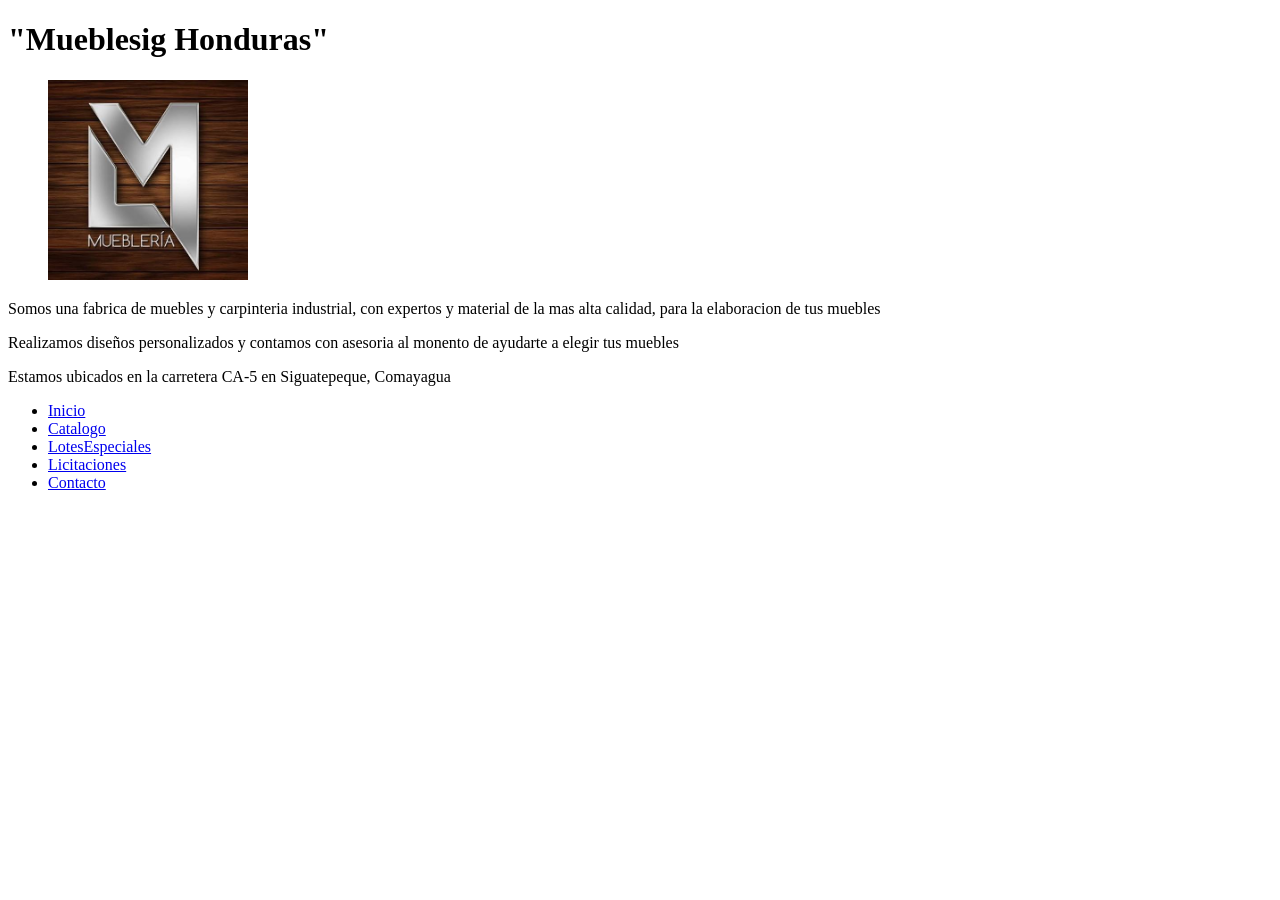
==== index.html @ 45f505d8 "Primer commit con inicio y menu" ====
<!DOCTYPE html>
<html lang="es">
<head>
    <meta charset="UTF-8">
    <meta name="viewport" content="width=device-width, initial-scale=1.0">
    <title>Mueblesig Honduras</title>
</head>
<body>
    <header>
        
        <h1>"Mueblesig Honduras"</h1>
        <figure>
            <img src="img/logo.jfif" alt="Imagen del logo de nuesta Fabrica de muebles" width="200">
        </figure>
        <p>Somos una fabrica de muebles y carpinteria industrial, con expertos y material de la mas alta calidad, para la elaboracion de tus muebles</p>
        <p>Realizamos diseños personalizados y contamos con asesoria al monento de ayudarte a elegir tus muebles</p>
        <p>Estamos ubicados en la carretera CA-5 en Siguatepeque, Comayagua</p>
        
    </header>

    <nav>
        <ul>
            <li><a href="index.html">Inicio</a></li>
            <li><a href="Catalogo.html">Catalogo</a></li>
            <li><a href="LotesEspeciales.html">LotesEspeciales</a></li>
            <li><a href="Licitaciones.html">Licitaciones</a></li>
            <li><a href="Contacto.html">Contacto</a></li>
        </ul>
    </nav>

    
    
</body>
</html>
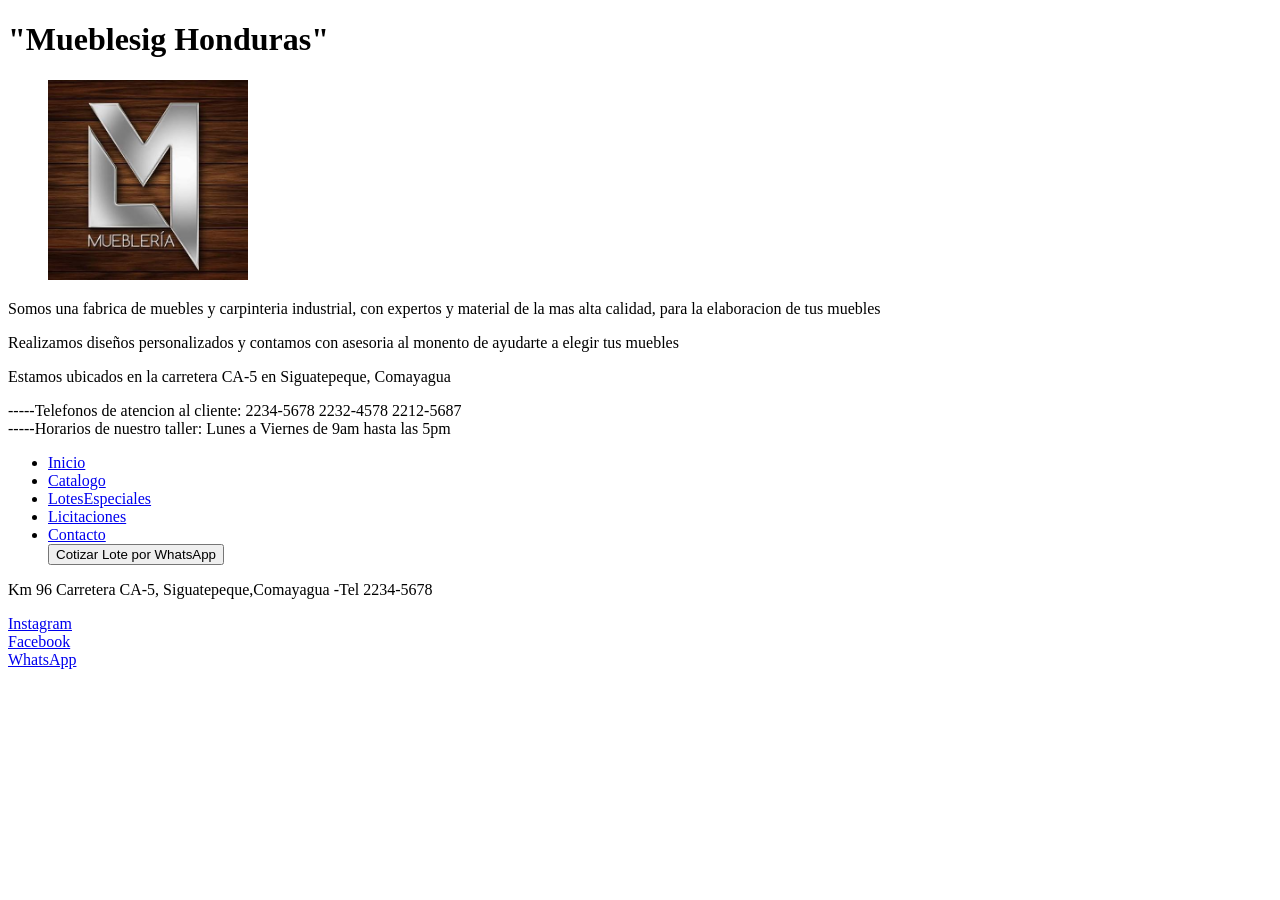
==== commit 56c6e04e: "Avance del catalogo" ====
--- a/index.html
+++ b/index.html
@@ -15,8 +15,13 @@
         <p>Somos una fabrica de muebles y carpinteria industrial, con expertos y material de la mas alta calidad, para la elaboracion de tus muebles</p>
         <p>Realizamos diseños personalizados y contamos con asesoria al monento de ayudarte a elegir tus muebles</p>
         <p>Estamos ubicados en la carretera CA-5 en Siguatepeque, Comayagua</p>
+        <span>-----Telefonos de atencion al cliente: 2234-5678 2232-4578 2212-5687 </span>
+        <br>
+        <span>-----Horarios de nuestro taller: Lunes a Viernes de 9am hasta las 5pm</span>
         
     </header>
+
+    <main>
 
     <nav>
         <ul>
@@ -25,10 +30,23 @@
             <li><a href="LotesEspeciales.html">LotesEspeciales</a></li>
             <li><a href="Licitaciones.html">Licitaciones</a></li>
             <li><a href="Contacto.html">Contacto</a></li>
+            <button type="button">Cotizar Lote por WhatsApp</button>
         </ul>
     </nav>
+
+    </main>
 
     
     
 </body>
+
+<footer>
+    <p>Km 96 Carretera CA-5, Siguatepeque,Comayagua -Tel 2234-5678</p>
+    <a href="mueblesig.ig">Instagram</a>
+    <br>
+    <a href="mueblesig.facebbok">Facebook</a>
+    <br>
+    <a href="mueblesig.wp">WhatsApp</a>
+
+</footer>
 </html>
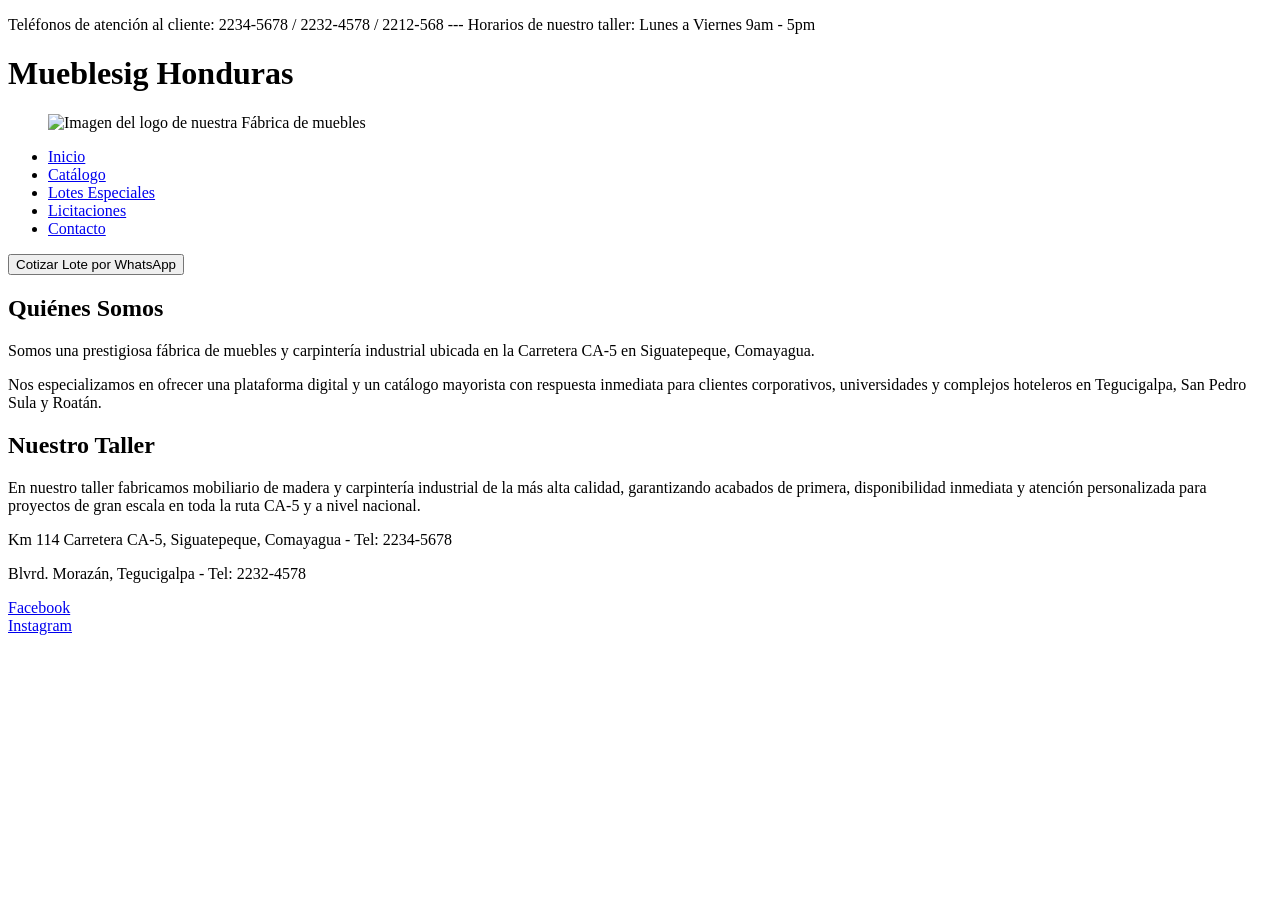
==== commit ca5df6e1: "Archivo index completado" ====
--- a/index.html
+++ b/index.html
@@ -7,46 +7,46 @@
 </head>
 <body>
     <header>
+        <p>Teléfonos de atención al cliente: 2234-5678 / 2232-4578 / 2212-568 --- Horarios de nuestro taller: Lunes a Viernes 9am - 5pm</p>
+
+        <h1>Mueblesig Honduras</h1>
         
-        <h1>"Mueblesig Honduras"</h1>
         <figure>
-            <img src="img/logo.jfif" alt="Imagen del logo de nuesta Fabrica de muebles" width="200">
+            <img src="img/logo.jpg" alt="Imagen del logo de nuestra Fábrica de muebles" width="200" height="200">
         </figure>
-        <p>Somos una fabrica de muebles y carpinteria industrial, con expertos y material de la mas alta calidad, para la elaboracion de tus muebles</p>
-        <p>Realizamos diseños personalizados y contamos con asesoria al monento de ayudarte a elegir tus muebles</p>
-        <p>Estamos ubicados en la carretera CA-5 en Siguatepeque, Comayagua</p>
-        <span>-----Telefonos de atencion al cliente: 2234-5678 2232-4578 2212-5687 </span>
-        <br>
-        <span>-----Horarios de nuestro taller: Lunes a Viernes de 9am hasta las 5pm</span>
-        
+
+        <nav>
+            <ul>
+                <li><a href="index.html">Inicio</a></li>
+                <li><a href="Catalogo.html">Catálogo</a></li>
+                <li><a href="LotesEspeciales.html">Lotes Especiales</a></li>
+                <li><a href="Licitaciones.html">Licitaciones</a></li>
+                <li><a href="Contacto.html">Contacto</a></li>
+            </ul>
+            
+            <button type="button">Cotizar Lote por WhatsApp</button>
+        </nav>
     </header>
 
     <main>
+        <section>
+            <h2>Quiénes Somos</h2>
+            <p>Somos una prestigiosa fábrica de muebles y carpintería industrial ubicada en la Carretera CA-5 en Siguatepeque, Comayagua.</p>
+            <p>Nos especializamos en ofrecer una plataforma digital y un catálogo mayorista con respuesta inmediata para clientes corporativos, universidades y complejos hoteleros en Tegucigalpa, San Pedro Sula y Roatán.</p>
+        </section>
 
-    <nav>
-        <ul>
-            <li><a href="index.html">Inicio</a></li>
-            <li><a href="Catalogo.html">Catalogo</a></li>
-            <li><a href="LotesEspeciales.html">LotesEspeciales</a></li>
-            <li><a href="Licitaciones.html">Licitaciones</a></li>
-            <li><a href="Contacto.html">Contacto</a></li>
-            <button type="button">Cotizar Lote por WhatsApp</button>
-        </ul>
-    </nav>
-
+        <section>
+            <h2>Nuestro Taller</h2>
+            <p>En nuestro taller fabricamos mobiliario de madera y carpintería industrial de la más alta calidad, garantizando acabados de primera, disponibilidad inmediata y atención personalizada para proyectos de gran escala en toda la ruta CA-5 y a nivel nacional.</p>
+        </section>
     </main>
 
-    
-    
+    <footer>
+        <p>Km 114 Carretera CA-5, Siguatepeque, Comayagua - Tel: 2234-5678</p>
+        <p>Blvrd. Morazán, Tegucigalpa - Tel: 2232-4578</p>
+        <a href="https://facebook.com">Facebook</a>
+        <br>
+        <a href="https://instagram.com">Instagram</a>
+    </footer>
 </body>
-
-<footer>
-    <p>Km 96 Carretera CA-5, Siguatepeque,Comayagua -Tel 2234-5678</p>
-    <a href="mueblesig.ig">Instagram</a>
-    <br>
-    <a href="mueblesig.facebbok">Facebook</a>
-    <br>
-    <a href="mueblesig.wp">WhatsApp</a>
-
-</footer>
 </html>
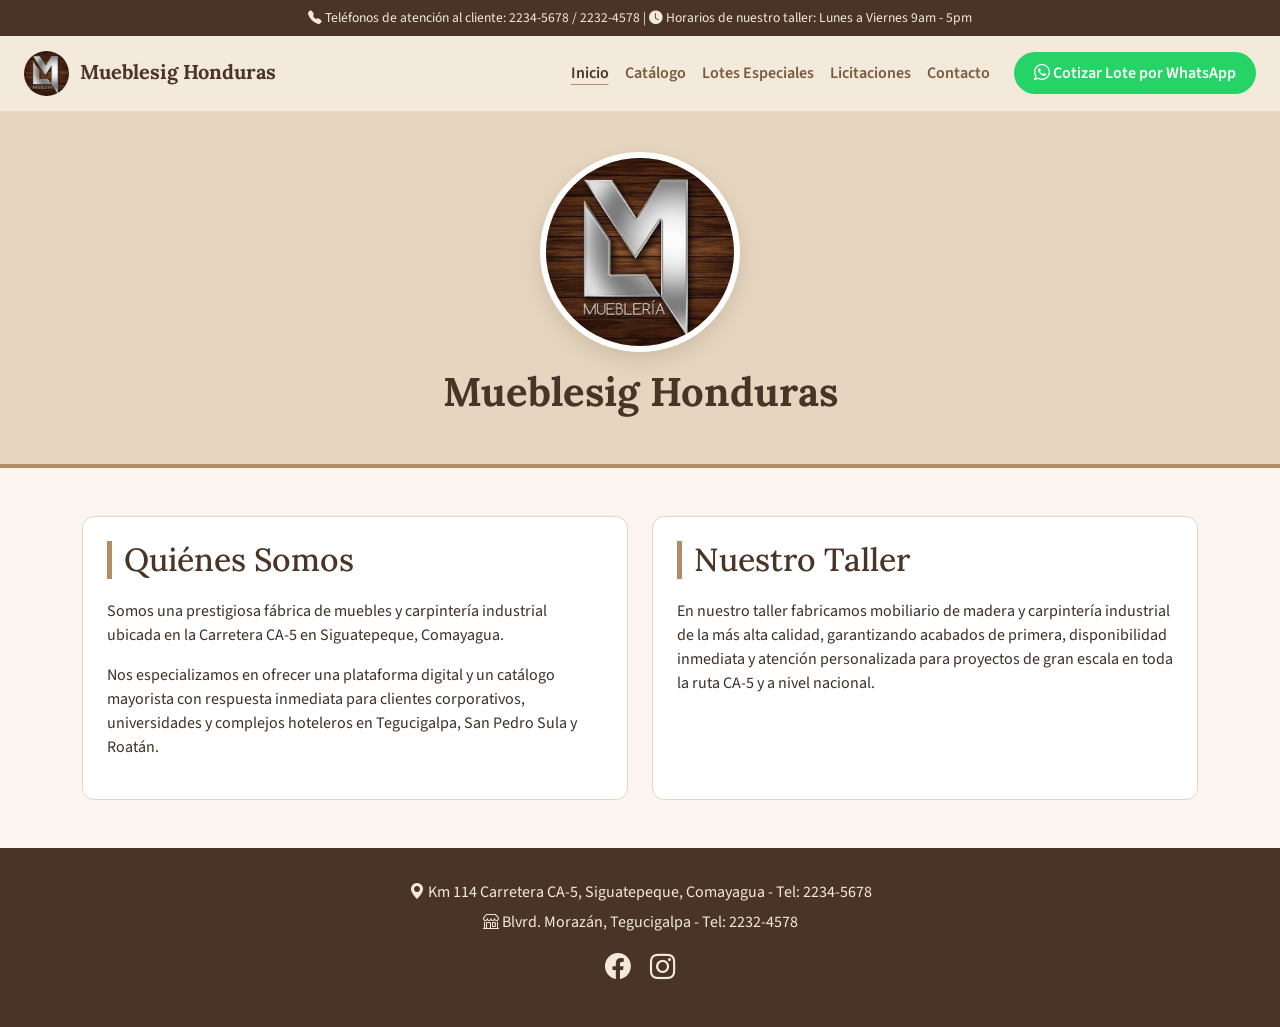
==== commit d029f2c1: "Archivo index con estilos" ====
--- a/index.html
+++ b/index.html
@@ -4,49 +4,60 @@
     <meta charset="UTF-8">
     <meta name="viewport" content="width=device-width, initial-scale=1.0">
     <title>Mueblesig Honduras</title>
+    <link rel="preconnect" href="https://fonts.googleapis.com">
+    <link href="https://fonts.googleapis.com/css2?family=Lora:wght@600;700&family=Source+Sans+3:wght@400;600;700&display=swap" rel="stylesheet">
+    <link href="https://cdn.jsdelivr.net/npm/bootstrap@5.3.3/dist/css/bootstrap.min.css" rel="stylesheet">
+    <link href="https://cdn.jsdelivr.net/npm/bootstrap-icons@1.11.3/font/bootstrap-icons.min.css" rel="stylesheet">
+    <link href="css/estilos.css" rel="stylesheet">
 </head>
 <body>
     <header>
-        <p>Teléfonos de atención al cliente: 2234-5678 / 2232-4578 / 2212-568 --- Horarios de nuestro taller: Lunes a Viernes 9am - 5pm</p>
+        <p class="barra-superior"><i class="bi bi-telephone-fill"></i> Teléfonos de atención al cliente: 2234-5678 / 2232-4578 | <i class="bi bi-clock-fill"></i> Horarios de nuestro taller: Lunes a Viernes 9am - 5pm</p>
 
-        <h1>Mueblesig Honduras</h1>
-        
-        <figure>
-            <img src="img/logo.jpg" alt="Imagen del logo de nuestra Fábrica de muebles" width="200" height="200">
+        <nav class="navbar navbar-expand-lg menu-principal">
+            <a class="navbar-brand" href="index.html"><img src="img/logo.jfif" alt="Logo de Mueblesig Honduras" width="45" height="45"> Mueblesig Honduras</a>
+            <button class="navbar-toggler" type="button" data-bs-toggle="collapse" data-bs-target="#menu" aria-controls="menu" aria-expanded="false" aria-label="Abrir menú">
+                <span class="navbar-toggler-icon"></span>
+            </button>
+            <div class="collapse navbar-collapse" id="menu">
+                <ul class="navbar-nav ms-auto">
+                    <li class="nav-item"><a class="nav-link active" href="index.html">Inicio</a></li>
+                    <li class="nav-item"><a class="nav-link" href="Catalogo.html">Catálogo</a></li>
+                    <li class="nav-item"><a class="nav-link" href="LotesEspeciales.html">Lotes Especiales</a></li>
+                    <li class="nav-item"><a class="nav-link" href="Licitaciones.html">Licitaciones</a></li>
+                    <li class="nav-item"><a class="nav-link" href="Contacto.html">Contacto</a></li>
+                </ul>
+                <a href="https://wa.me/50422345678" class="btn btn-whatsapp ms-lg-3"><i class="bi bi-whatsapp"></i> Cotizar Lote por WhatsApp</a>
+            </div>
+        </nav>
+
+        <figure class="logo-portada">
+            <img src="img/logo.jfif" alt="Imagen del logo de nuestra Fábrica de muebles" width="200" height="200">
         </figure>
 
-        <nav>
-            <ul>
-                <li><a href="index.html">Inicio</a></li>
-                <li><a href="Catalogo.html">Catálogo</a></li>
-                <li><a href="LotesEspeciales.html">Lotes Especiales</a></li>
-                <li><a href="Licitaciones.html">Licitaciones</a></li>
-                <li><a href="Contacto.html">Contacto</a></li>
-            </ul>
-            
-            <button type="button">Cotizar Lote por WhatsApp</button>
-        </nav>
+        <h1 class="titulo-pagina portada">Mueblesig Honduras</h1>
     </header>
 
-    <main>
-        <section>
-            <h2>Quiénes Somos</h2>
+    <main class="container py-5 grid-dos">
+        <section class="caja-blanca p-4">
+            <h2 class="titulo-seccion">Quiénes Somos</h2>
             <p>Somos una prestigiosa fábrica de muebles y carpintería industrial ubicada en la Carretera CA-5 en Siguatepeque, Comayagua.</p>
             <p>Nos especializamos en ofrecer una plataforma digital y un catálogo mayorista con respuesta inmediata para clientes corporativos, universidades y complejos hoteleros en Tegucigalpa, San Pedro Sula y Roatán.</p>
         </section>
 
-        <section>
-            <h2>Nuestro Taller</h2>
+        <section class="caja-blanca p-4">
+            <h2 class="titulo-seccion">Nuestro Taller</h2>
             <p>En nuestro taller fabricamos mobiliario de madera y carpintería industrial de la más alta calidad, garantizando acabados de primera, disponibilidad inmediata y atención personalizada para proyectos de gran escala en toda la ruta CA-5 y a nivel nacional.</p>
         </section>
     </main>
 
-    <footer>
-        <p>Km 114 Carretera CA-5, Siguatepeque, Comayagua - Tel: 2234-5678</p>
-        <p>Blvrd. Morazán, Tegucigalpa - Tel: 2232-4578</p>
-        <a href="https://facebook.com">Facebook</a>
-        <br>
-        <a href="https://instagram.com">Instagram</a>
+    <footer class="pie-pagina">
+        <p><i class="bi bi-geo-alt-fill"></i> Km 114 Carretera CA-5, Siguatepeque, Comayagua - Tel: 2234-5678</p>
+        <p><i class="bi bi-shop"></i> Blvrd. Morazán, Tegucigalpa - Tel: 2232-4578</p>
+        <a href="https://facebook.com" class="red-social" aria-label="Facebook"><i class="bi bi-facebook"></i></a>
+        <a href="https://instagram.com" class="red-social" aria-label="Instagram"><i class="bi bi-instagram"></i></a>
     </footer>
+
+    <script src="https://cdn.jsdelivr.net/npm/bootstrap@5.3.3/dist/js/bootstrap.bundle.min.js"></script>
 </body>
 </html>
--- a/css/estilos.css
+++ b/css/estilos.css
@@ -0,0 +1,406 @@
+:root {
+    --cafe-oscuro: #4a3427;
+    --cafe: #7a5a3f;
+    --cafe-claro: #b08d68;
+    --arena: #e6d6bf;
+    --beige: #f3eadc;
+    --beige-claro: #faf6ef;
+    --terracota: #b4532a;
+    --mostaza: #d4a03a;
+}
+
+body {
+    font-family: 'Source Sans 3', sans-serif;
+    background-color: var(--beige-claro);
+    color: #3b2f27;
+}
+
+h1, h2, h3, h4, .navbar-brand {
+    font-family: 'Lora', serif;
+    color: var(--cafe-oscuro);
+}
+
+main a {
+    color: var(--cafe);
+}
+
+main a:hover {
+    color: var(--cafe-oscuro);
+}
+
+.barra-superior {
+    background-color: var(--cafe-oscuro);
+    color: var(--beige);
+    font-size: 0.85rem;
+    text-align: center;
+    padding: 0.5rem 1rem;
+    margin: 0;
+}
+
+.menu-principal {
+    background-color: var(--beige);
+    border-bottom: 1px solid var(--arena);
+    padding: 0.6rem 1.5rem;
+}
+
+.menu-principal .navbar-brand {
+    font-weight: 700;
+}
+
+.menu-principal .navbar-brand img {
+    border-radius: 50%;
+    margin-right: 0.4rem;
+}
+
+.menu-principal .nav-link {
+    color: var(--cafe);
+    font-weight: 600;
+}
+
+.menu-principal .nav-link:hover,
+.menu-principal .nav-link.active {
+    color: var(--cafe-oscuro);
+    text-decoration: underline;
+    text-decoration-color: var(--cafe-claro);
+    text-underline-offset: 6px;
+}
+
+.btn-whatsapp {
+    background-color: #25d366;
+    color: #fff;
+    font-weight: 600;
+    border-radius: 30px;
+    padding: 0.5rem 1.2rem;
+}
+
+.btn-whatsapp:hover {
+    background-color: #1da851;
+    color: #fff;
+}
+
+.btn-cafe {
+    background-color: var(--cafe);
+    color: #fff;
+    font-weight: 600;
+}
+
+.btn-cafe:hover {
+    background-color: var(--cafe-oscuro);
+    color: #fff;
+}
+
+.btn-outline-cafe {
+    color: var(--cafe);
+    border: 2px solid var(--cafe);
+    font-weight: 600;
+}
+
+.btn-outline-cafe:hover {
+    background-color: var(--cafe);
+    color: #fff;
+}
+
+.titulo-pagina {
+    background-color: var(--beige);
+    text-align: center;
+    font-weight: 700;
+    margin: 0;
+    padding: 3rem 1rem 0.5rem;
+}
+
+.subtitulo-pagina {
+    background-color: var(--beige);
+    color: var(--cafe);
+    text-align: center;
+    font-size: 1.2rem;
+    margin: 0;
+    padding: 0 1rem 3rem;
+    border-bottom: 4px solid var(--cafe-claro);
+}
+
+.logo-portada {
+    background-color: var(--arena);
+    text-align: center;
+    margin: 0;
+    padding-top: 2.5rem;
+}
+
+.logo-portada img {
+    border-radius: 50%;
+    border: 6px solid #fff;
+    box-shadow: 0 8px 20px rgba(74, 52, 39, 0.15);
+}
+
+.titulo-pagina.portada {
+    background-color: var(--arena);
+    padding: 1rem 1rem 3rem;
+    border-bottom: 4px solid var(--cafe-claro);
+}
+
+.titulo-seccion {
+    border-left: 5px solid var(--cafe-claro);
+    padding-left: 0.75rem;
+    margin-bottom: 1.25rem;
+}
+
+.caja-blanca {
+    background-color: #fff;
+    border: 1px solid var(--arena);
+    border-radius: 12px;
+}
+
+.grid-dos {
+    display: grid;
+    grid-template-columns: 1fr;
+    gap: 1.5rem;
+}
+
+.grid-dos > h2 {
+    grid-column: 1 / -1;
+    margin-bottom: 0;
+}
+
+.grid-productos {
+    display: grid;
+    grid-template-columns: 1fr;
+    gap: 1.5rem;
+}
+
+.grid-productos > h2 {
+    grid-column: 1 / -1;
+    margin-bottom: 0;
+}
+
+.tarjeta {
+    border: 1px solid var(--arena);
+    border-radius: 12px;
+    overflow: hidden;
+    padding-bottom: 1rem;
+    transition: transform 0.2s ease, box-shadow 0.2s ease;
+}
+
+.tarjeta:hover {
+    transform: translateY(-4px);
+    box-shadow: 0 10px 24px rgba(74, 52, 39, 0.12);
+}
+
+.tarjeta > * {
+    margin-left: 1rem;
+    margin-right: 1rem;
+}
+
+.tarjeta h2,
+.tarjeta h3 {
+    font-size: 1.2rem;
+    margin-bottom: 0.2rem;
+}
+
+.tarjeta figure {
+    display: contents;
+}
+
+.tarjeta img {
+    order: -1;
+    width: 100%;
+    height: 210px;
+    object-fit: cover;
+    margin-bottom: 1rem;
+}
+
+.tarjeta figcaption {
+    font-size: 0.85rem;
+    color: #7d7068;
+    margin: 0 1rem 0.6rem;
+}
+
+.categoria {
+    align-self: flex-start;
+    background-color: var(--arena);
+    color: var(--cafe-oscuro);
+    font-size: 0.8rem;
+    font-weight: 600;
+    padding: 0.2rem 0.7rem;
+    border-radius: 20px;
+}
+
+.detalles {
+    font-size: 0.9rem;
+    color: #5e5249;
+}
+
+.precio {
+    order: 1;
+    margin-top: auto;
+    margin-bottom: 0;
+    font-size: 1.3rem;
+    font-weight: 700;
+    color: var(--cafe);
+}
+
+.badge-lote {
+    position: absolute;
+    top: 12px;
+    left: 0;
+    font-size: 0.8rem;
+    letter-spacing: 0.5px;
+    padding: 0.5em 0.8em;
+}
+
+.badge-descuento {
+    background-color: var(--terracota);
+    color: #fff;
+}
+
+.badge-oferta {
+    background-color: var(--mostaza);
+    color: var(--cafe-oscuro);
+}
+
+.precio-regular {
+    order: 1;
+    margin-top: auto;
+    margin-bottom: 0;
+    color: #8a7f75;
+}
+
+.precio-especial {
+    order: 1;
+    margin-bottom: 0;
+}
+
+.precio-especial strong {
+    display: block;
+    font-size: 1.9rem;
+    color: var(--terracota);
+}
+
+.tabla-fichas {
+    min-width: 760px;
+}
+
+.tabla-fichas thead th {
+    background-color: var(--cafe);
+    color: #fff;
+    white-space: nowrap;
+}
+
+.calculadora {
+    display: grid;
+    grid-template-columns: 1fr;
+    gap: 1.5rem;
+}
+
+.calculadora > h2,
+.calculadora > p {
+    grid-column: 1 / -1;
+    margin-bottom: 0;
+}
+
+.insignia-descuento {
+    background-color: var(--beige);
+    border-left: 5px solid var(--mostaza);
+    color: var(--cafe-oscuro);
+    font-weight: 600;
+    border-radius: 6px;
+    padding: 0.8rem 1rem;
+}
+
+.panel-resultado {
+    background-color: var(--cafe-oscuro);
+    color: var(--beige);
+    border-radius: 10px;
+    padding: 1.5rem;
+    font-family: 'Courier New', Courier, monospace;
+    font-size: 1.15rem;
+    display: flex;
+    flex-direction: column;
+    justify-content: center;
+}
+
+.panel-resultado h3 {
+    color: var(--mostaza);
+    font-family: 'Courier New', Courier, monospace;
+    font-size: 1.2rem;
+}
+
+.panel-resultado p {
+    margin: 0;
+}
+
+.form-grid {
+    display: grid;
+    grid-template-columns: 1fr;
+    column-gap: 1rem;
+}
+
+.form-grid .completo {
+    grid-column: 1 / -1;
+}
+
+.form-grid .form-check {
+    margin-left: 1.5em;
+}
+
+.form-label {
+    font-weight: 600;
+    color: var(--cafe-oscuro);
+}
+
+.form-control:focus,
+.form-select:focus {
+    border-color: var(--cafe-claro);
+    box-shadow: 0 0 0 0.2rem rgba(176, 141, 104, 0.25);
+}
+
+.form-check-input:checked {
+    background-color: var(--cafe);
+    border-color: var(--cafe);
+}
+
+.icono-contacto {
+    color: var(--cafe-claro);
+    margin-right: 0.3rem;
+}
+
+.pie-pagina {
+    background-color: var(--cafe-oscuro);
+    color: var(--beige);
+    text-align: center;
+    padding: 2rem 1rem;
+}
+
+.pie-pagina p {
+    margin-bottom: 0.4rem;
+}
+
+.pie-pagina a {
+    color: var(--beige);
+}
+
+.pie-pagina a:hover {
+    color: var(--mostaza);
+}
+
+.red-social {
+    font-size: 1.6rem;
+    margin: 0.5rem;
+    display: inline-block;
+}
+
+@media (min-width: 768px) {
+    .grid-dos,
+    .form-grid,
+    .grid-productos {
+        grid-template-columns: 1fr 1fr;
+    }
+}
+
+@media (min-width: 992px) {
+    .grid-productos {
+        grid-template-columns: 1fr 1fr 1fr;
+    }
+
+    .calculadora {
+        grid-template-columns: 3fr 2fr;
+    }
+}
